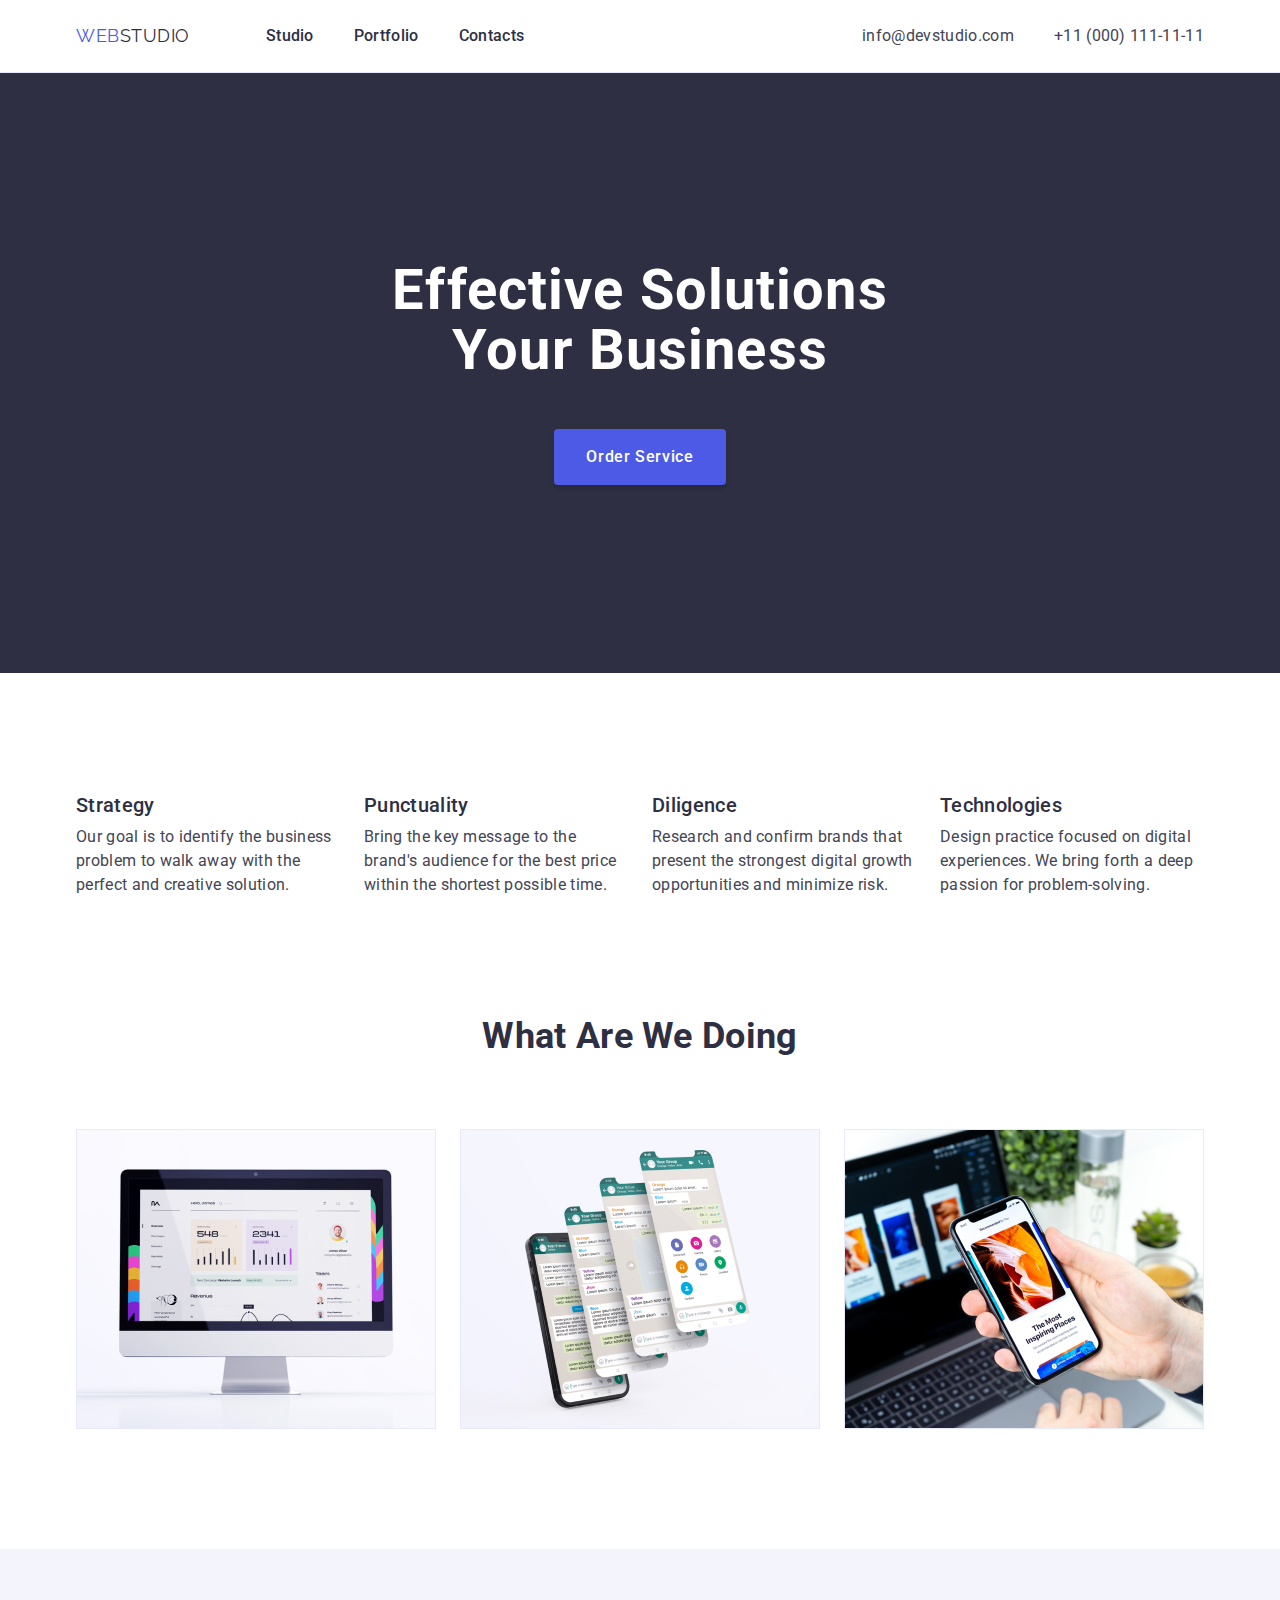
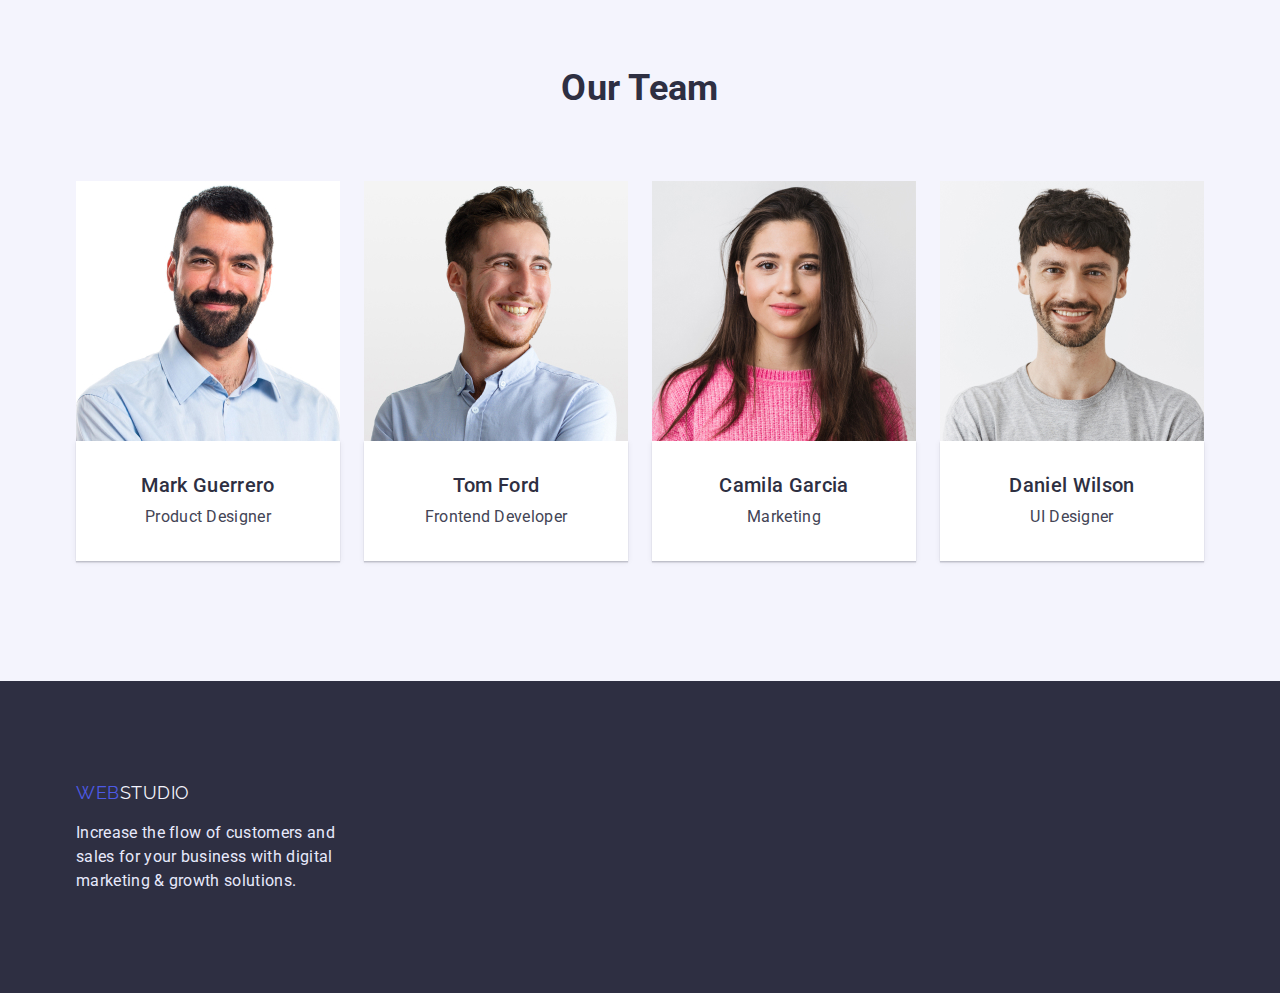
==== index.html @ 005cfe37 "Initial commit" ====
<!DOCTYPE html>
<html lang="en">
  <head>
    <meta charset="UTF-8" />
    <meta http-equiv="X-UA-Compatible" content="IE=edge" />
    <meta name="viewport" content="width=device-width, initial-scale=1.0" />
    <title>WebStudio</title>
    <link rel="preconnect" href="https://fonts.googleapis.com" />
    <link rel="preconnect" href="https://fonts.gstatic.com" crossorigin />
    <link
      href="https://fonts.googleapis.com/css2?family=Raleway:wght@700&family=Roboto:wght@400;500;700;900&display=swap"
      rel="stylesheet"
    />
    <link
      rel="stylesheet"
      href="https://cdnjs.cloudflare.com/ajax/libs/modern-normalize/1.1.0/modern-normalize.min.css"
    />
    <link rel="stylesheet" href="./css/styles.css" />
  </head>
  <body>
    <!-- header -->
    <header class="main-header">
      <nav class="container main-nav">
        <a class="logo link" href="./index.html"
          ><span class="logo-web">Web</span>Studio</a
        >
        <!-- navigation -->
        <ul class="nav">
          <li class="item">
            <a class="nav-studio link" href="./index.html">Studio</a>
          </li>
          <li class="item">
            <a class="link" href="./portfolio.html">Portfolio</a>
          </li>
          <li class="item">
            <a class="link" href="">Contacts</a>
          </li>
        </ul>
        <!-- contacts -->
        <ul class="auth-nav">
          <li class="item">
            <a class="link" href="mailto:">info@devstudio.com</a>
          </li>
          <li class="item">
            <a class="link" href="tel:">+11 (000) 111-11-11</a>
          </li>
        </ul>
      </nav>
    </header>
    <!-- main page -->
    <main>
      <!-- hero section -->
      <section class="hero hero-section">
        <div class="hero-cont container">
          <h1 class="hero-title">
            Effective Solutions <br />
            Your Business
          </h1>
          <button type="button" class="hero-btn">Order Service</button>
        </div>
      </section>
      <!-- Our advantages -->
      <section class="section advant-section">
        <h2 class="zero" hidden>Our advantages</h2>
        <div class="advant-cont cont">
          <ul class="container advant">
            <li class="item">
              <h3 class="advant-title">Strategy</h3>
              <p class="advant-descr">
                Our goal is to identify the business problem to walk away with
                the perfect and creative solution.
              </p>
            </li>
            <li class="item">
              <h3 class="advant-title">Punctuality</h3>
              <p class="advant-descr">
                Bring the key message to the brand's audience for the best price
                within the shortest possible time.
              </p>
            </li>
            <li class="item">
              <h3 class="advant-title">Diligence</h3>
              <p class="advant-descr">
                Research and confirm brands that present the strongest digital
                growth opportunities and minimize risk.
              </p>
            </li>
            <li class="item">
              <h3 class="advant-title">Technologies</h3>
              <p class="advant-descr">
                Design practice focused on digital experiences. We bring forth a
                deep passion for problem-solving.
              </p>
            </li>
          </ul>
        </div>
      </section>
      <!-- What are we doing -->
      <section class="section">
        <div class="about-cont container">
          <h2 class="about-title">What are we doing</h2>
          <ul class="about-img">
            <li class="item">
              <img src="./img/wedoing1.jpg" alt="Projects" width="360" />
            </li>
            <li class="item">
              <img src="./img/wedoing2.jpg" alt="Projects" width="360" />
            </li>
            <li class="item">
              <img src="./img/wedoing3.jpg" alt="Projects" width="360" />
            </li>
          </ul>
        </div>
      </section>
      <!-- Our team -->
      <section class="section team">
        <div class="team-cont container">
          <h2 class="team-title">Our Team</h2>
          <ul class="our-team">
            <li class="item">
              <img src="./img/photo-mark.jpg" alt="Photo Mark" width="264" />
              <div class="team-name-cont">
                <h3 class="team-name">Mark Guerrero</h3>
                <p class="team-position">Product Designer</p>
              </div>
            </li>
            <li class="item">
              <img src="./img/photo-tom.jpg" alt="Photo Tom" width="264" />
              <div class="team-name-cont">
                <h3 class="team-name">Tom Ford</h3>
                <p class="team-position">Frontend Developer</p>
              </div>
            </li>
            <li class="item">
              <img
                src="./img/photo-camila.jpg"
                alt=" Photo Camila"
                width="264"
              />
              <div class="team-name-cont">
                <h3 class="team-name">Camila Garcia</h3>
                <p class="team-position">Marketing</p>
              </div>
            </li>
            <li class="item">
              <img
                src="./img/photo-daniel.jpg"
                alt=" Photo Daniel"
                width="264"
              />
              <div class="team-name-cont">
                <h3 class="team-name">Daniel Wilson</h3>
                <p class="team-position">UI Designer</p>
              </div>
            </li>
          </ul>
        </div>
      </section>
    </main>
    <!-- footer -->
    <footer class="footer">
      <div class="container">
        <a class="footer-logo link" href="./index.html"
          ><span class="logo-web">Web</span>Studio</a
        >
        <p class="footer-descr">
          Increase the flow of customers and sales for your business with
          digital marketing & growth solutions.
        </p>
      </div>
    </footer>
  </body>
</html>
---- css/styles.css ----
/* calc((100% - кол-во маржинов в строке * значение маржина) / кол-во элементов в строке */

:root {
  --brand-color: #2e2f42;
  --text-color: #434455;
  --accent-text-color: #e7e9fc;
  --button-color: #f4f4fd;
  --primary-brand-color: #4d5ae5;
  --pressed-state: #404bbf;
  --white-color: #ffffff;
}

.link {
  text-decoration: none;
}
ul {
  padding: 0;
  margin: 0;

  list-style: none;
}

img {
  display: block;
  max-width: 100%;
}

/* body */
body {
  margin: 0;
  font-family: 'Roboto', sans-serif;
  color: var(--brand-color);
  letter-spacing: 0.02em;
  font-weight: 400;
  background-color: var(--white-color);
}

.container {
  margin-left: auto;
  margin-right: auto;
  width: 1158px;
  padding: 0 15px;
}

/* header */
/* main nav */
.main-header {
  border-bottom: 1px solid #E7E9FC;
}
.main-nav {
  display: flex;
  align-items: center;
  outline: #2e2f42;
}
/* logo */
.logo {
  font-family: 'Raleway';
  font-size: 18px;
  line-height: 1.33;
  text-transform: uppercase;
  letter-spacing: 0.03em;
  color: var(--brand-color);
}

.logo-web {
  font-family: 'Raleway';
  font-size: 18px;
  line-height: 1.33;
  text-transform: uppercase;
  letter-spacing: 0.03em;
  color: var(--primary-brand-color);
}

/* navigation */

.nav {
  display: flex;
  margin-left: 76px;
  margin-top: 0;
  margin-bottom: 0;
}

.nav .item + .item {
  margin-left: 40px;
}
.nav .link {
  display: block;
  padding: 24px 0;

  color: var(--brand-color);
  font-style: normal;
  font-weight: 500;
  line-height: 1.5;
}

/* nav hover */
.nav a:hover,
.nav a:focus,
.nav a:active {
  color: var(--pressed-state);
}

.nav-portfolio:visited,
.nav-studio:visited {
  color: var(--pressed-state);
}

/* contacts */
.auth-nav {
  display: flex;
  margin-left: auto;
}
.auth-nav .item + .item {
  margin-left: 40px;
}
.auth-nav a {
  line-height: 1.5;
  color: var(--text-color);
}

/* cont hover */
.auth-nav a:hover,
.auth-nav a:focus {
  color: var(--pressed-state);
}

.section {
  padding-bottom: 120px;
  padding-top: 120px;
}

/* main page index.html */
.hero-section {
  padding: 188px 0;
}
.hero {
  background-color: var(--brand-color);
}

.hero {
  text-align: center;
}

.hero-title {
  margin-top: 0;
  margin-bottom: 48px;

  color: var(--white-color);
  font-size: 56px;
  line-height: 1.07;
  letter-spacing: 0.02em;
}

.hero-btn {
  display: inline-block;
  padding: 16px 32px;

  box-shadow: 0px 4px 4px rgba(0, 0, 0, 0.15);
  border-radius: 4px;
  border: none;
  background-color: var(--primary-brand-color);
  cursor: pointer;
  color: var(--white-color);
  font-weight: 500;
  font-size: 16px;
  line-height: 1.5;
  letter-spacing: 0.04em;
}

.hero-btn:hover,
.hero-btn:focus {
  background-color: var(--pressed-state);
}

/* our advantages */

.advant-section {
  padding-bottom: 0;
}
.advant {
  display: flex;
}
.advant .item {
  width: 264px;
}

.advant .item + .item {
  margin-left: 24px;
}

.advant-title {
  margin: 0;
  margin-bottom: 8px;
  font-weight: 500;
  font-size: 20px;
  line-height: 1.2;
}

.advant-descr {
  margin: 0;
  line-height: 1.5;
  color: var(--text-color);
}

/* about us */
.about-title {
  margin: 0;
  margin-bottom: 72px;
  font-size: 36px;
  line-height: 1.11;
  text-align: center;
  text-transform: capitalize;
}

.about-img {
  display: flex;
}

.about-img .item {
  display: inline-block;
}

.about-img .item + .item {
  margin-left: 24px;
}

/* our team */
.team {
  background-color: var(--button-color);
}

.our-team {
  display: flex;
}

.our-team .item + .item {
  margin-left: 24px;
}

.team-name-cont {
  padding-top: 32px;
  padding-bottom: 32px;

  background-color: var(--white-color);
  box-shadow: 0px 1px 6px rgba(46, 47, 66, 0.08),
    0px 1px 1px rgba(46, 47, 66, 0.16), 0px 2px 1px rgba(46, 47, 66, 0.08);
}
.team-title {
  margin: 0;
  margin-bottom: 72px;

  font-size: 36px;
  line-height: 1.11;
  text-align: center;
}

.team-name {
  margin: 0;

  text-align: center;
  font-weight: 500;
  font-size: 20px;
  line-height: 1.2;
}

.team-position {
  margin: 0;
  margin-top: 8px;

  text-align: center;
  line-height: 1.5;
  color: var(--text-color);
}

/* portfolio.html */
/* filter btn nav */
.filter {
  display: flex;
  justify-content: center;
}

.filter .item + .item {
  margin-left: 24px;
}
.filter-btn {
  padding: 12px 24px;

  border: 1px solid #e7e9fc;
  border-radius: 4px;
  background-color: var(--button-color);
  cursor: pointer;
  color: var(--primary-brand-color);

  font-weight: 500;
  font-size: 16px;
  line-height: 1.5;
  letter-spacing: 0.04em;
}

.filter-btn:hover,
.filter-btn:focus {
  background-color: var(--pressed-state);
  color: var(--white-color);
}

/* our projects */
.section-proj {
  padding-top: 96px;
  padding-bottom: 120px;
}

.project {
  display: flex;
  flex-wrap: wrap;
  padding: 0;
  margin: 0;
  margin-left: -24px;
  margin-top: 24px;
}

.project > .item {
  flex-basis: calc(100% / 3 - 24px);
  margin-left: 24px;
  margin-top: 48px;
}

.project-cont {
  padding: 32px 0 32px 16px;
  border-bottom: 1px solid #e7e9fc;
  border-left: 1px solid #e7e9fc;
  border-right: 1px solid #e7e9fc;
}
.project-title {
  margin: 0;
  margin-bottom: 8px;
  font-weight: 500;
  font-size: 20px;
  line-height: 1.2;
}

.prooject-descr {
  margin: 0;
  color: var(--text-color);
  line-height: 1.5;
}
/* footer */
.footer {
  background-color: var(--brand-color);
  padding-top: 100px;
  padding-bottom: 100px;
}

.footer-logo {
  display: block;
  margin-bottom: 16px;
  font-family: 'Raleway';
  font-size: 18px;
  line-height: 1.17;
  letter-spacing: 0.03em;
  text-transform: uppercase;
  color: var(--button-color);
}


.footer-descr {
  display: block;
  margin: 0;
  padding: 0;
  width: 264px;
  line-height: 1.5;
  color: var(--accent-text-color);
}
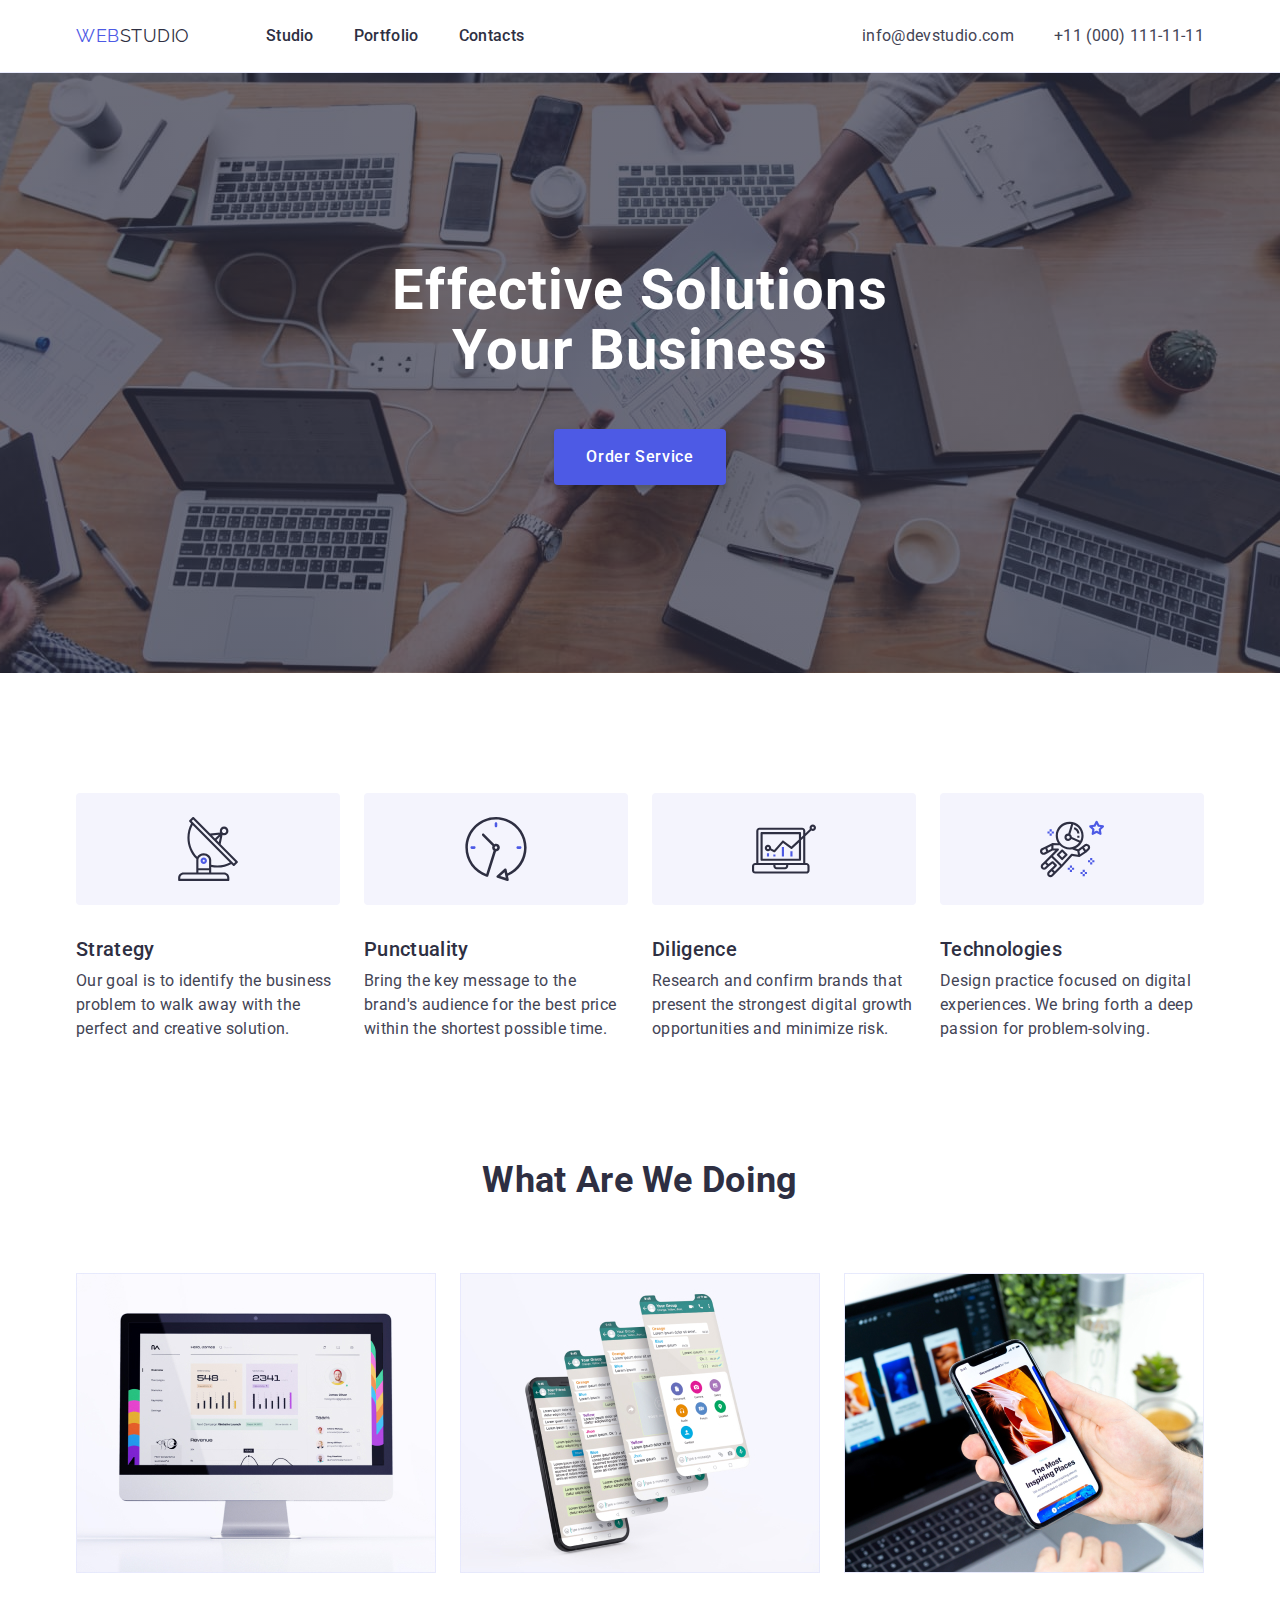
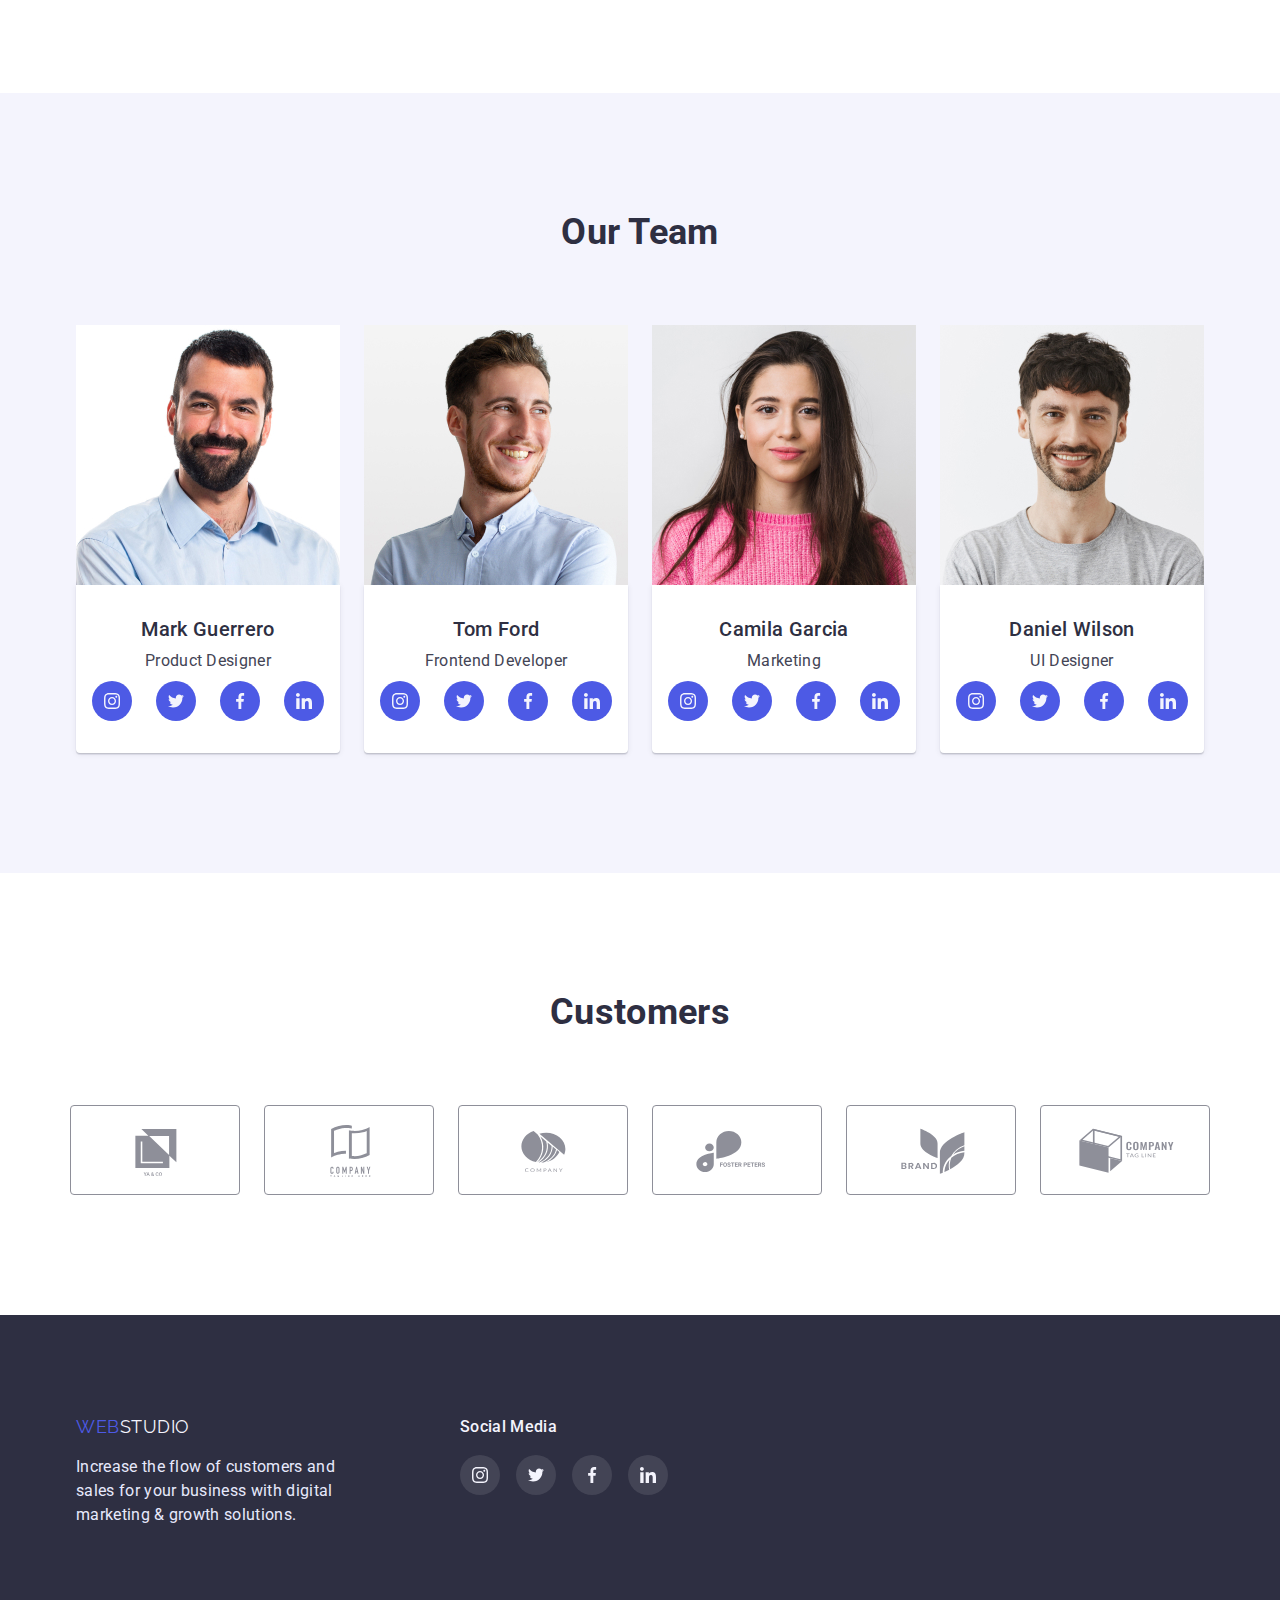
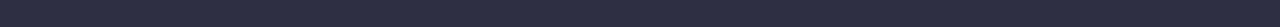
==== commit 34c72dd1: "update HW 04" ====
--- a/index.html
+++ b/index.html
@@ -65,6 +65,13 @@
         <div class="advant-cont cont">
           <ul class="container advant">
             <li class="item">
+              <div>
+                <button class="advant-icon-bg">
+                  <svg class="advant-icon" width="64" height="64">
+                    <use href="./img/symbol-defs.svg#antenna"></use>
+                  </svg>
+                </button>
+              </div>
               <h3 class="advant-title">Strategy</h3>
               <p class="advant-descr">
                 Our goal is to identify the business problem to walk away with
@@ -72,6 +79,12 @@
               </p>
             </li>
             <li class="item">
+              <div>
+                <button class="advant-icon-bg">
+                  <svg class="advant-icon" width="64" height="64">
+                    <use href="./img/symbol-defs.svg#clock"></use>
+                  </svg>
+                </button>
               <h3 class="advant-title">Punctuality</h3>
               <p class="advant-descr">
                 Bring the key message to the brand's audience for the best price
@@ -79,6 +92,12 @@
               </p>
             </li>
             <li class="item">
+              <div>
+                <button class="advant-icon-bg">
+                  <svg class="advant-icon" width="64" height="64">
+                    <use href="./img/symbol-defs.svg#diagram"></use>
+                  </svg>
+                </button>
               <h3 class="advant-title">Diligence</h3>
               <p class="advant-descr">
                 Research and confirm brands that present the strongest digital
@@ -86,6 +105,12 @@
               </p>
             </li>
             <li class="item">
+              <div>
+                <button class="advant-icon-bg">
+                  <svg class="advant-icon" width="64" height="64">
+                    <use href="./img/symbol-defs.svg#astronaut"></use>
+                  </svg>
+                </button>
               <h3 class="advant-title">Technologies</h3>
               <p class="advant-descr">
                 Design practice focused on digital experiences. We bring forth a
@@ -122,6 +147,44 @@
               <div class="team-name-cont">
                 <h3 class="team-name">Mark Guerrero</h3>
                 <p class="team-position">Product Designer</p>
+                <ul class="social-list list">
+                  <li class="social-item item">
+                    <a
+                      class="social-link link"
+                      href="https:/instagram.com"
+                      target="_blank"
+                      rel="noopener norefferer"
+                    >
+                      <svg width="16" height="16">
+                        <use href="./img/symbol-defs.svg#instagram"></use>
+                      </svg>
+                    </a>
+                  </li>
+                  <li class="social-item item">
+                    <a class="social-link link" href="https:/twitter.com" target="_blank"
+                      rel="noopener norefferer">
+                      <svg width="16" height="16">
+                        <use href="./img/symbol-defs.svg#twitter"></use>
+                      </svg>
+                    </a>
+                  </li>
+                  <li class="social-item item">
+                    <a class="social-link link" href="https:/facebook.com" target="_blank"
+                      rel="noopener norefferer">
+                      <svg width="16" height="16">
+                        <use href="./img/symbol-defs.svg#facebook"></use>
+                      </svg>
+                    </a>
+                  </li>
+                  <li class="social-item item">
+                    <a class="social-link link" href="https:/linkedin.com" target="_blank"
+                      rel="noopener norefferer">
+                      <svg width="16" height="16">
+                        <use href="./img/symbol-defs.svg#linkedin"></use>
+                      </svg>
+                    </a>
+                  </li>
+                </ul>
               </div>
             </li>
             <li class="item">
@@ -129,6 +192,40 @@
               <div class="team-name-cont">
                 <h3 class="team-name">Tom Ford</h3>
                 <p class="team-position">Frontend Developer</p>
+                <ul class="social-list list">
+                  <li class="social-item item">
+                    <a class="social-link link" href="https:/instagram.com" target="_blank"
+                      rel="noopener norefferer">
+                      <svg width="16" height="16">
+                        <use href="./img/symbol-defs.svg#instagram"></use>
+                      </svg>
+                    </a>
+                  </li>
+                  <li class="social-item item">
+                    <a class="social-link link" href="https:/twitter.com" target="_blank"
+                      rel="noopener norefferer">
+                      <svg width="16" height="16">
+                        <use href="./img/symbol-defs.svg#twitter"></use>
+                      </svg>
+                    </a>
+                  </li>
+                  <li class="social-item item">
+                    <a class="social-link link" href="https:/facebook.com" target="_blank"
+                      rel="noopener norefferer">
+                      <svg width="16" height="16">
+                        <use href="./img/symbol-defs.svg#facebook"></use>
+                      </svg>
+                    </a>
+                  </li>
+                  <li class="social-item item">
+                    <a class="social-link link" href="https:/linkedin.com" target="_blank"
+                      rel="noopener norefferer">
+                      <svg width="16" height="16">
+                        <use href="./img/symbol-defs.svg#linkedin"></use>
+                      </svg>
+                    </a>
+                  </li>
+                </ul>
               </div>
             </li>
             <li class="item">
@@ -140,6 +237,40 @@
               <div class="team-name-cont">
                 <h3 class="team-name">Camila Garcia</h3>
                 <p class="team-position">Marketing</p>
+                <ul class="social-list list">
+                  <li class="social-item item">
+                    <a class="social-link link" href="https:/instagram.com" target="_blank"
+                      rel="noopener norefferer">
+                      <svg width="16" height="16">
+                        <use href="./img/symbol-defs.svg#instagram"></use>
+                      </svg>
+                    </a>
+                  </li>
+                  <li class="social-item item">
+                    <a class="social-link link" href="https:/twitter.com" target="_blank"
+                      rel="noopener norefferer">
+                      <svg width="16" height="16">
+                        <use href="./img/symbol-defs.svg#twitter"></use>
+                      </svg>
+                    </a>
+                  </li>
+                  <li class="social-item item">
+                    <a class="social-link link" href="https:/facebook.com" target="_blank"
+                      rel="noopener norefferer">
+                      <svg width="16" height="16">
+                        <use href="./img/symbol-defs.svg#facebook"></use>
+                      </svg>
+                    </a>
+                  </li>
+                  <li class="social-item item">
+                    <a class="social-link link" href="https:/linkedin.com" target="_blank"
+                      rel="noopener norefferer">
+                      <svg width="16" height="16">
+                        <use href="./img/symbol-defs.svg#linkedin"></use>
+                      </svg>
+                    </a>
+                  </li>
+                </ul>
               </div>
             </li>
             <li class="item">
@@ -151,7 +282,90 @@
               <div class="team-name-cont">
                 <h3 class="team-name">Daniel Wilson</h3>
                 <p class="team-position">UI Designer</p>
+                <ul class="social-list list">
+                  <li class="social-item item">
+                    <a class="social-link link" href="https:/instagram.com" target="_blank"
+                      rel="noopener norefferer">
+                      <svg width="16" height="16">
+                        <use href="./img/symbol-defs.svg#instagram"></use>
+                      </svg>
+                    </a>
+                  </li>
+                  <li class="social-item item">
+                    <a class="social-link link" href="https:/twitter.com" target="_blank"
+                      rel="noopener norefferer">
+                      <svg width="16" height="16">
+                        <use href="./img/symbol-defs.svg#twitter"></use>
+                      </svg>
+                    </a>
+                  </li>
+                  <li class="social-item item">
+                    <a class="social-link link" href="https:/facebook.com" target="_blank"
+                      rel="noopener norefferer">
+                      <svg width="16" height="16">
+                        <use href="./img/symbol-defs.svg#facebook"></use>
+                      </svg>
+                    </a>
+                  </li>
+                  <li class="social-item item">
+                    <a class="social-link link" href="https:/linkedin.com" target="_blank"
+                      rel="noopener norefferer">
+                      <svg width="16" height="16">
+                        <use href="./img/symbol-defs.svg#linkedin"></use>
+                      </svg>
+                    </a>
+                  </li>
+                </ul>
               </div>
+            </li>
+          </ul>
+        </div>
+      </section>
+      <section class="section customers">
+        <div class="container">
+          <h2 class="customers-title">Customers</h2>
+          <ul class="customers-list">
+            <li class="customers-item item">
+              <a class="customers-link link" href="">
+                <svg class="link-icon" width="104" height="56">
+                  <use href="./img/symbol-defs.svg#logo-comp-1"></use>
+                </svg>
+              </a>
+            </li>
+            <li class="customers-item item">
+              <a class="customers-link link" href="">
+                <svg class="link-icon" width="104" height="56">
+                  <use href="./img/symbol-defs.svg#logo-comp-2"></use>
+                </svg>
+              </a>
+            </li>
+            <li class="customers-item item">
+              <a class="customers-link link" href="">
+                <svg class="link-icon" width="104" height="56">
+                  <use href="./img/symbol-defs.svg#logo-comp-3"></use>
+                </svg>
+              </a>
+            </li>
+            <li class="customers-item item">
+              <a class="customers-link link" href="">
+                <svg class="link-icon" width="104" height="56">
+                  <use href="./img/symbol-defs.svg#logo-comp-4"></use>
+                </svg>
+              </a>
+            </li>
+            <li class="customers-item item">
+              <a class="customers-link link" href="">
+                <svg class="link-icon" width="104" height="56">
+                  <use href="./img/symbol-defs.svg#logo-comp-5"></use>
+                </svg>
+              </a>
+            </li>
+            <li class="customers-item item">
+              <a class="customers-link link" href="">
+                <svg class="link-icon" width="104" height="56">
+                  <use href="./img/symbol-defs.svg#logo-comp-6"></use>
+                </svg>
+              </a>
             </li>
           </ul>
         </div>
@@ -159,14 +373,53 @@
     </main>
     <!-- footer -->
     <footer class="footer">
-      <div class="container">
-        <a class="footer-logo link" href="./index.html"
-          ><span class="logo-web">Web</span>Studio</a
-        >
-        <p class="footer-descr">
-          Increase the flow of customers and sales for your business with
-          digital marketing & growth solutions.
-        </p>
+      <div class="container flex-footer">
+        <div>
+          <a class="footer-logo link" href="./index.html"
+            ><span class="logo-web">Web</span>Studio</a
+          >
+          <p class="footer-descr">
+            Increase the flow of customers and sales for your business with
+            digital marketing & growth solutions.
+          </p>
+        </div>
+        <div class="social-media">
+          <p class="social-desrc">Social Media</p>
+          <ul class="social-list-footer list">
+            <li class="social-item item">
+              <a class="social-link-footer link" href="https:/instagram.com" target="_blank"
+              rel="noopener norefferer">
+                <svg width="16" height="16">
+                  <use href="./img/symbol-defs.svg#instagram"></use>
+                </svg>
+              </a>
+            </li>
+            <li class="social-item item">
+              <a class="social-link-footer link" href="https:/twitter.com" target="_blank"
+              rel="noopener norefferer">
+                <svg width="16" height="16">
+                  <use href="./img/symbol-defs.svg#twitter"></use>
+                </svg>
+              </a>
+            </li>
+            <li class="social-item item">
+              <a class="social-link-footer link" href="https:/facebook.com" target="_blank"
+              rel="noopener norefferer">
+                <svg width="16" height="16">
+                  <use href="./img/symbol-defs.svg#facebook"></use>
+                </svg>
+              </a>
+            </li>
+            <li class="social-item item">
+              <a class="social-link-footer link" href="https:/linkedin.com" target="_blank"
+              rel="noopener norefferer">
+                <svg width="16" height="16">
+                  <use href="./img/symbol-defs.svg#linkedin"></use>
+                </svg>
+              </a>
+            </li>
+          </ul>
+        </div>
       </div>
     </footer>
   </body>
--- a/css/styles.css
+++ b/css/styles.css
@@ -45,7 +45,7 @@
 /* header */
 /* main nav */
 .main-header {
-  border-bottom: 1px solid #E7E9FC;
+  border-bottom: 1px solid #e7e9fc;
 }
 .main-nav {
   display: flex;
@@ -130,11 +130,19 @@
 }
 
 /* main page index.html */
-.hero-section {
+
+.hero {
   padding: 188px 0;
-}
-.hero {
-  background-color: var(--brand-color);
+
+  background-image: linear-gradient(
+      to right,
+      rgba(46, 47, 66, 0.7),
+      rgba(46, 47, 66, 0.7)
+    ),
+    url(../img/bgr-hero.jpg);
+  background-size: cover;
+  background-repeat: no-repeat;
+  background-position: center;
 }
 
 .hero {
@@ -180,6 +188,22 @@
 .advant {
   display: flex;
 }
+
+.advant-icon-bg {
+  display: flex;
+  margin: auto;
+  margin-bottom: 32px;
+  background: var(--button-color);
+  width: 264px;
+  height: 112px;
+  border-radius: 4px;
+  border: none;
+}
+
+.advant-icon {
+  display: flex;
+  margin: auto;
+}
 .advant .item {
   width: 264px;
 }
@@ -244,6 +268,7 @@
   background-color: var(--white-color);
   box-shadow: 0px 1px 6px rgba(46, 47, 66, 0.08),
     0px 1px 1px rgba(46, 47, 66, 0.16), 0px 2px 1px rgba(46, 47, 66, 0.08);
+  border-radius: 0px 0px 4px 4px;
 }
 .team-title {
   margin: 0;
@@ -270,6 +295,62 @@
   text-align: center;
   line-height: 1.5;
   color: var(--text-color);
+}
+
+.social-list {
+  display: flex;
+  justify-content: center;
+  margin-top: 8px;
+}
+.social-link {
+  display: flex;
+  justify-content: center;
+  align-items: center;
+  height: 40px;
+  width: 40px;
+  border-radius: 50%;
+  background: var(--primary-brand-color);
+  fill: var(--button-color);
+}
+
+.social-link:hover,
+.social-link:focus {
+  background: var(--pressed-state);
+}
+
+/* Customers */
+.customers-title {
+  margin-bottom: 72px;
+  text-align: center;
+  margin-top: 0;
+  padding: 0;
+
+  font-weight: 700;
+  font-size: 36px;
+  line-height: 1.11;
+}
+
+.customers-list {
+  display: flex;
+  justify-content: center;
+}
+
+.customers-list .item + .item {
+  margin-left: 24px;
+}
+
+.customers-link {
+  display: flex;
+  fill: #8e8f99;
+  border: 1px solid #8e8f99;
+  border-radius: 4px;
+  padding: 16px 32px;
+}
+
+.customers-link:hover,
+.customers-link:focus {
+  fill: var(--pressed-state);
+  border: 1px solid var(--pressed-state);
 }
 
 /* portfolio.html */
@@ -301,6 +382,8 @@
 .filter-btn:focus {
   background-color: var(--pressed-state);
   color: var(--white-color);
+  box-shadow: 0px 3px 1px rgba(0, 0, 0, 0.1), 0px 2px 1px rgba(0, 0, 0, 0.08),
+    0px 2px 2px rgba(0, 0, 0, 0.12);
 }
 
 /* our projects */
@@ -329,6 +412,13 @@
   border-bottom: 1px solid #e7e9fc;
   border-left: 1px solid #e7e9fc;
   border-right: 1px solid #e7e9fc;
+  box-shadow: 0px 1px 6px rgba(46, 47, 66, 0.08);
+}
+
+.project-cont:hover {
+  border: 0.5px solid #f4f4fd;
+  box-shadow: 0px 1px 6px rgba(46, 47, 66, 0.08),
+    0px 1px 1px rgba(46, 47, 66, 0.16), 0px 2px 1px rgba(46, 47, 66, 0.08);
 }
 .project-title {
   margin: 0;
@@ -348,6 +438,10 @@
   background-color: var(--brand-color);
   padding-top: 100px;
   padding-bottom: 100px;
+}
+
+.flex-footer {
+  display: flex;
 }
 
 .footer-logo {
@@ -361,7 +455,6 @@
   color: var(--button-color);
 }
 
-
 .footer-descr {
   display: block;
   margin: 0;
@@ -370,3 +463,40 @@
   line-height: 1.5;
   color: var(--accent-text-color);
 }
+
+.social-media {
+  padding-left: 120px;
+}
+
+.social-desrc {
+  margin: 0;
+  color: var(--button-color);
+  font-weight: 500;
+  font-size: 16px;
+  line-height: 1.5;
+}
+
+.social-list-footer {
+  display: flex;
+  margin-top: 16px;
+}
+
+.social-list-footer > .item + .item {
+  margin-left: 16px;
+}
+
+.social-link-footer {
+  display: flex;
+  justify-content: center;
+  align-items: center;
+  height: 40px;
+  width: 40px;
+  border-radius: 50%;
+  background: rgba(255, 255, 255, 0.1);
+  fill: var(--button-color);
+}
+
+.social-link-footer:hover,
+.social-link-footer:focus {
+  background: #31d0aa;
+}
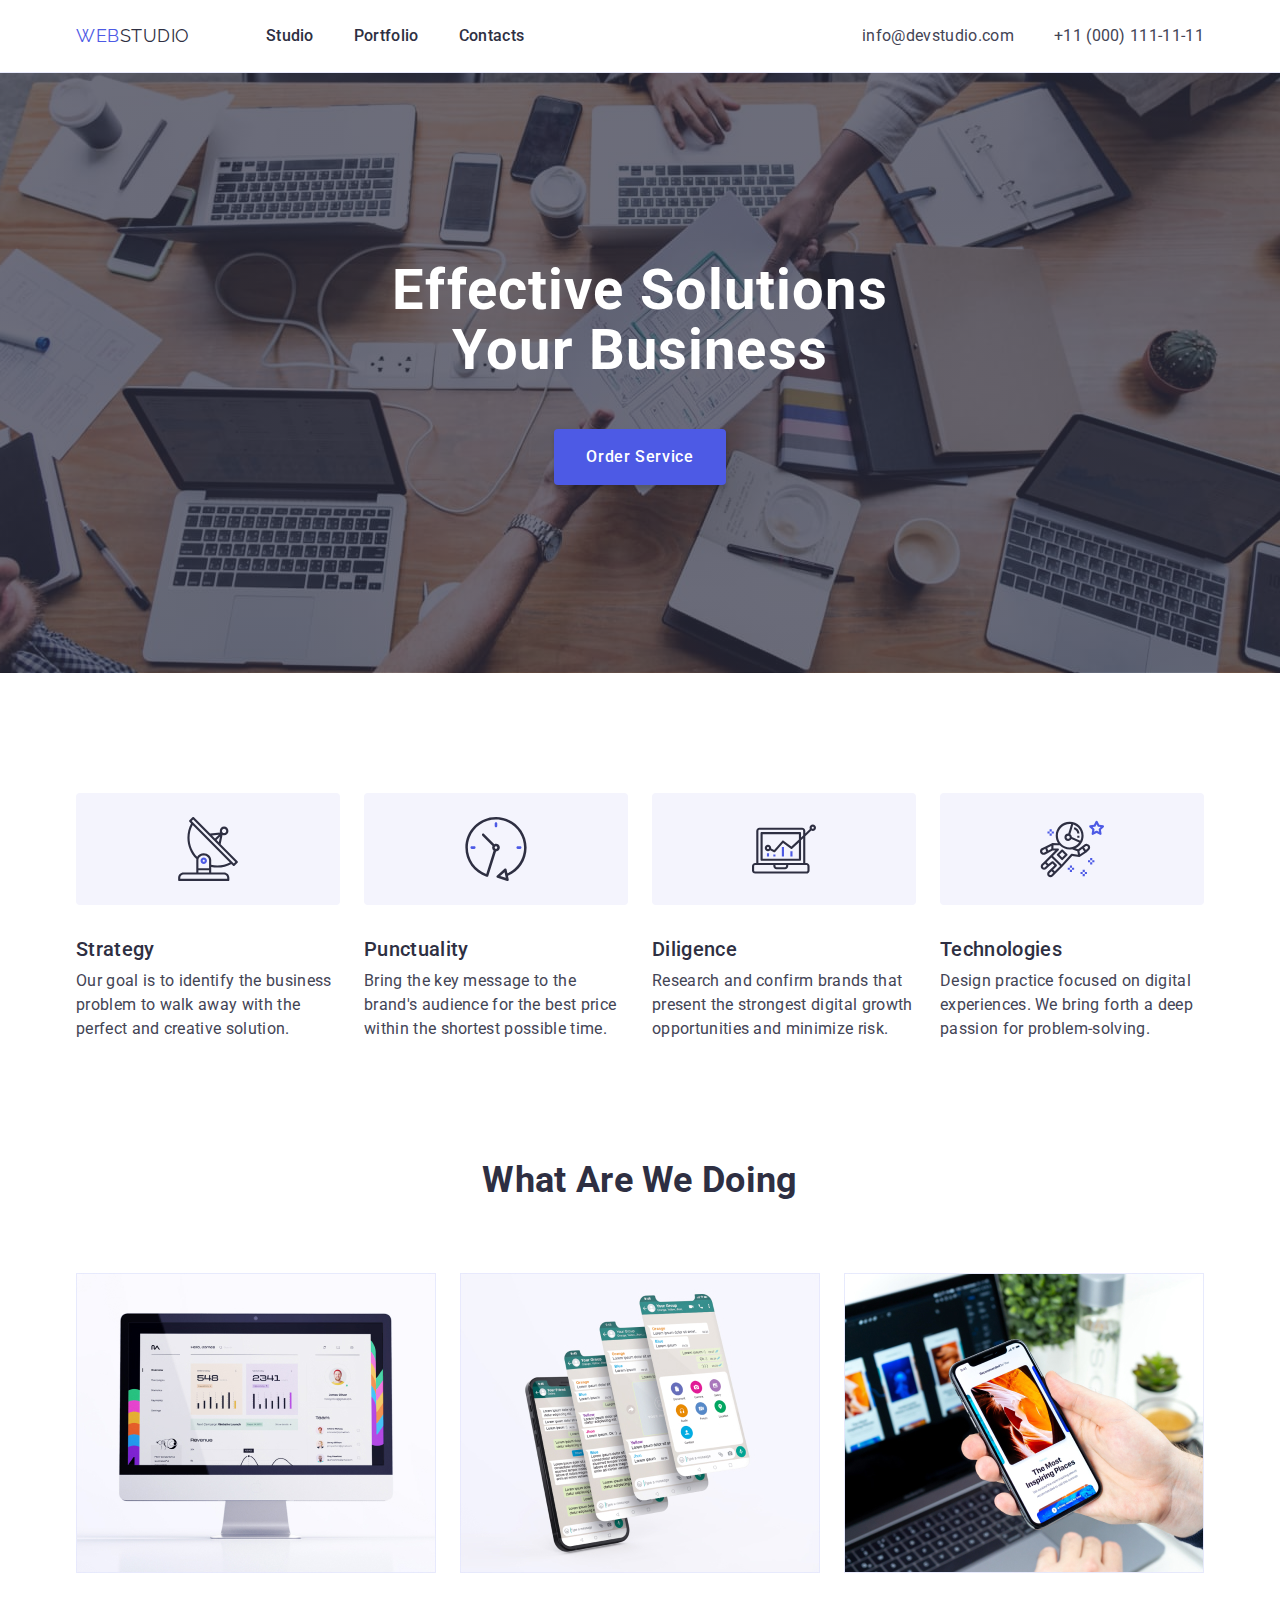
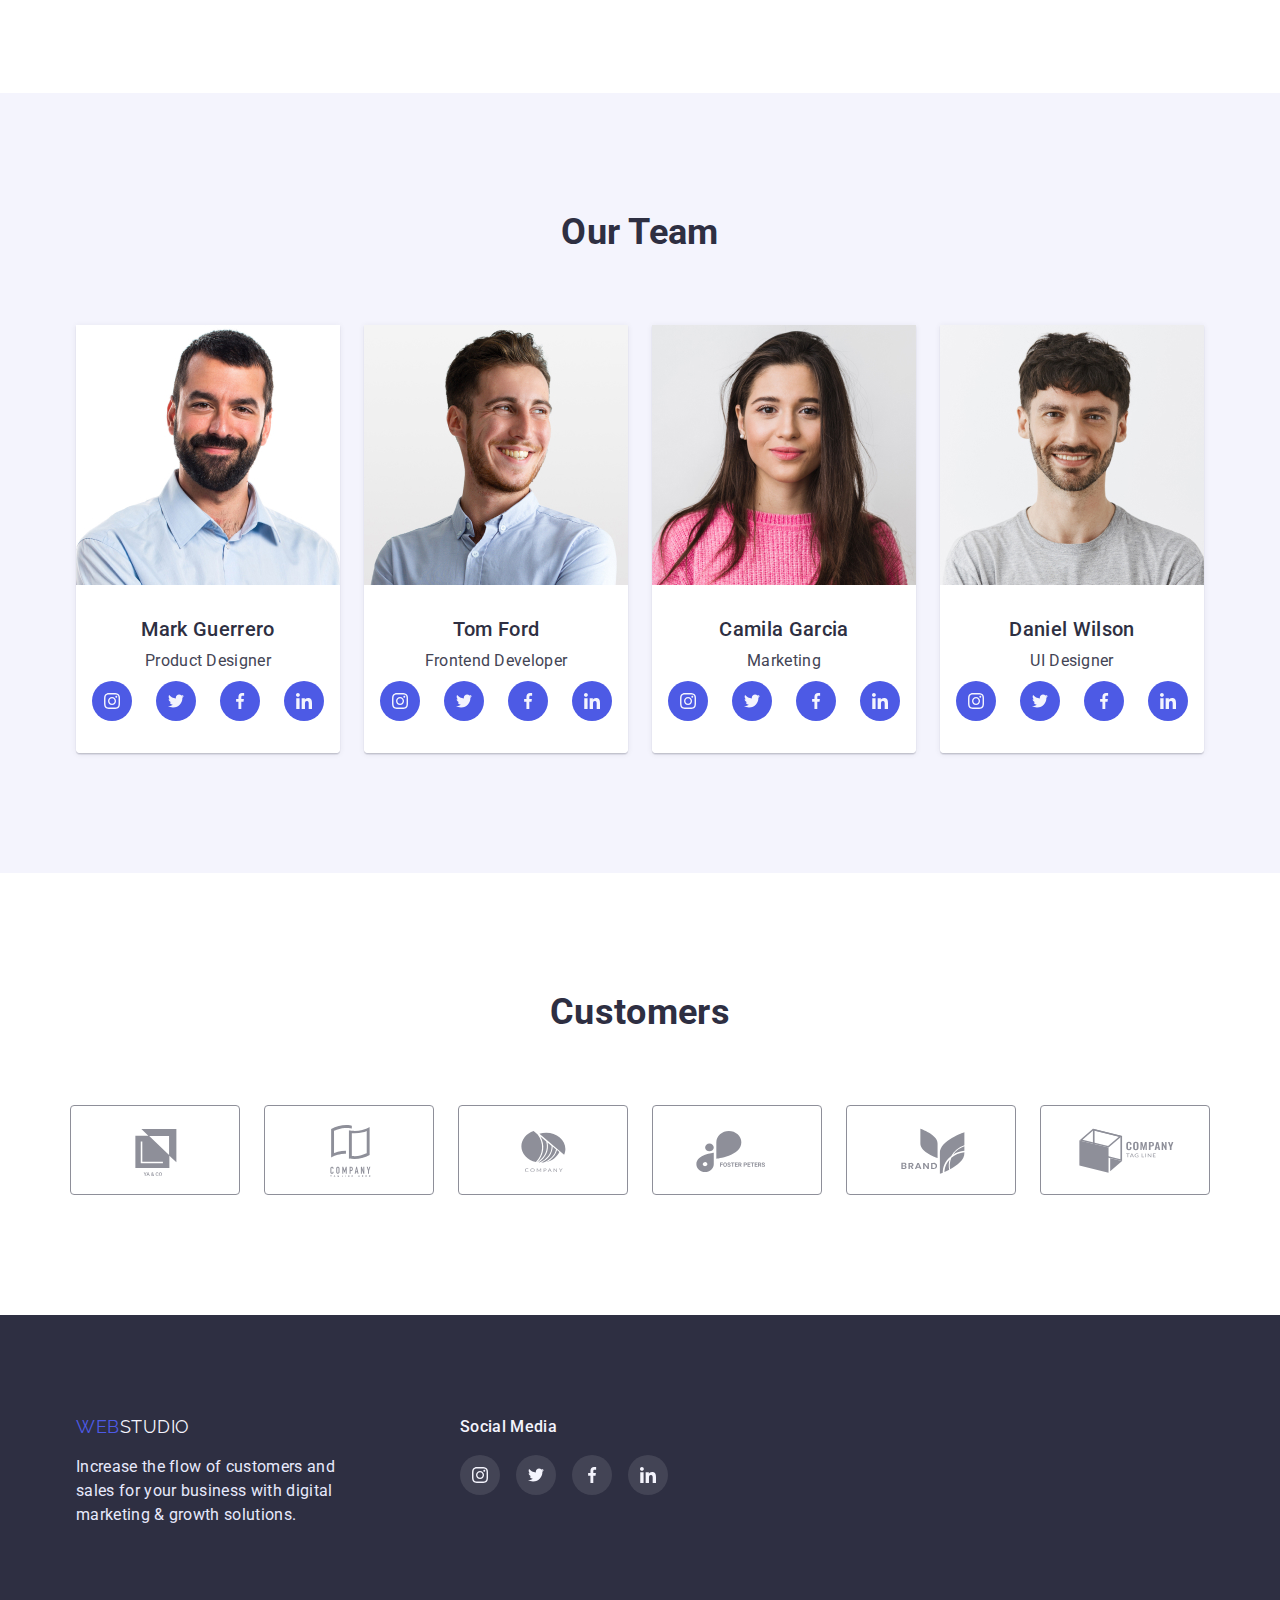
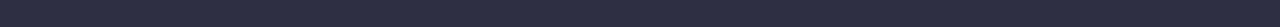
==== commit 6c5a6308: "update index.html" ====
--- a/index.html
+++ b/index.html
@@ -142,7 +142,7 @@
         <div class="team-cont container">
           <h2 class="team-title">Our Team</h2>
           <ul class="our-team">
-            <li class="item">
+            <li class="our-team-item item">
               <img src="./img/photo-mark.jpg" alt="Photo Mark" width="264" />
               <div class="team-name-cont">
                 <h3 class="team-name">Mark Guerrero</h3>
@@ -187,7 +187,7 @@
                 </ul>
               </div>
             </li>
-            <li class="item">
+            <li class="our-team-item item">
               <img src="./img/photo-tom.jpg" alt="Photo Tom" width="264" />
               <div class="team-name-cont">
                 <h3 class="team-name">Tom Ford</h3>
@@ -228,7 +228,7 @@
                 </ul>
               </div>
             </li>
-            <li class="item">
+            <li class="our-team-item item">
               <img
                 src="./img/photo-camila.jpg"
                 alt=" Photo Camila"
@@ -273,7 +273,7 @@
                 </ul>
               </div>
             </li>
-            <li class="item">
+            <li class="our-team-item item">
               <img
                 src="./img/photo-daniel.jpg"
                 alt=" Photo Daniel"
--- a/css/styles.css
+++ b/css/styles.css
@@ -261,13 +261,17 @@
   margin-left: 24px;
 }
 
+.our-team-item {
+  box-shadow: 0px 1px 6px rgba(46, 47, 66, 0.08),
+  0px 1px 1px rgba(46, 47, 66, 0.16), 0px 2px 1px rgba(46, 47, 66, 0.08);
+  border-radius: 0px 0px 4px 4px;
+}
+
 .team-name-cont {
   padding-top: 32px;
   padding-bottom: 32px;
 
   background-color: var(--white-color);
-  box-shadow: 0px 1px 6px rgba(46, 47, 66, 0.08),
-    0px 1px 1px rgba(46, 47, 66, 0.16), 0px 2px 1px rgba(46, 47, 66, 0.08);
   border-radius: 0px 0px 4px 4px;
 }
 .team-title {
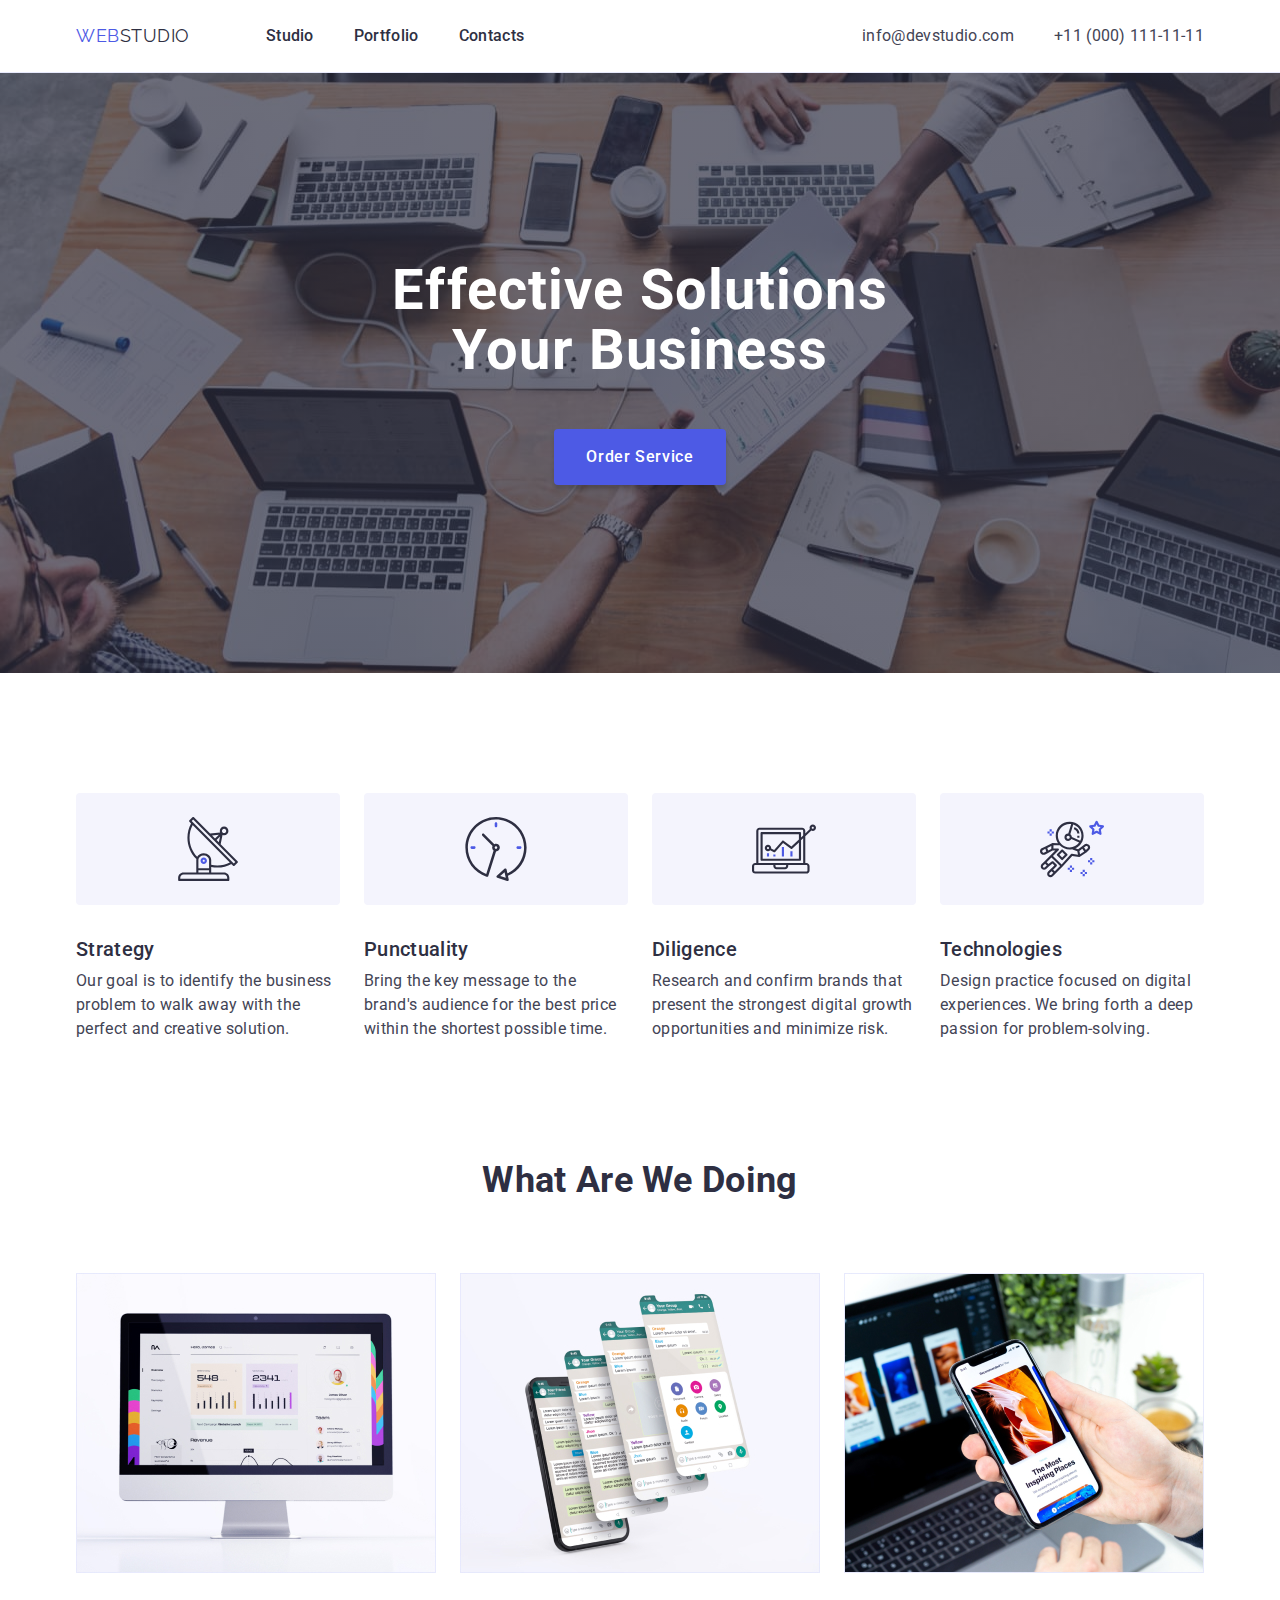
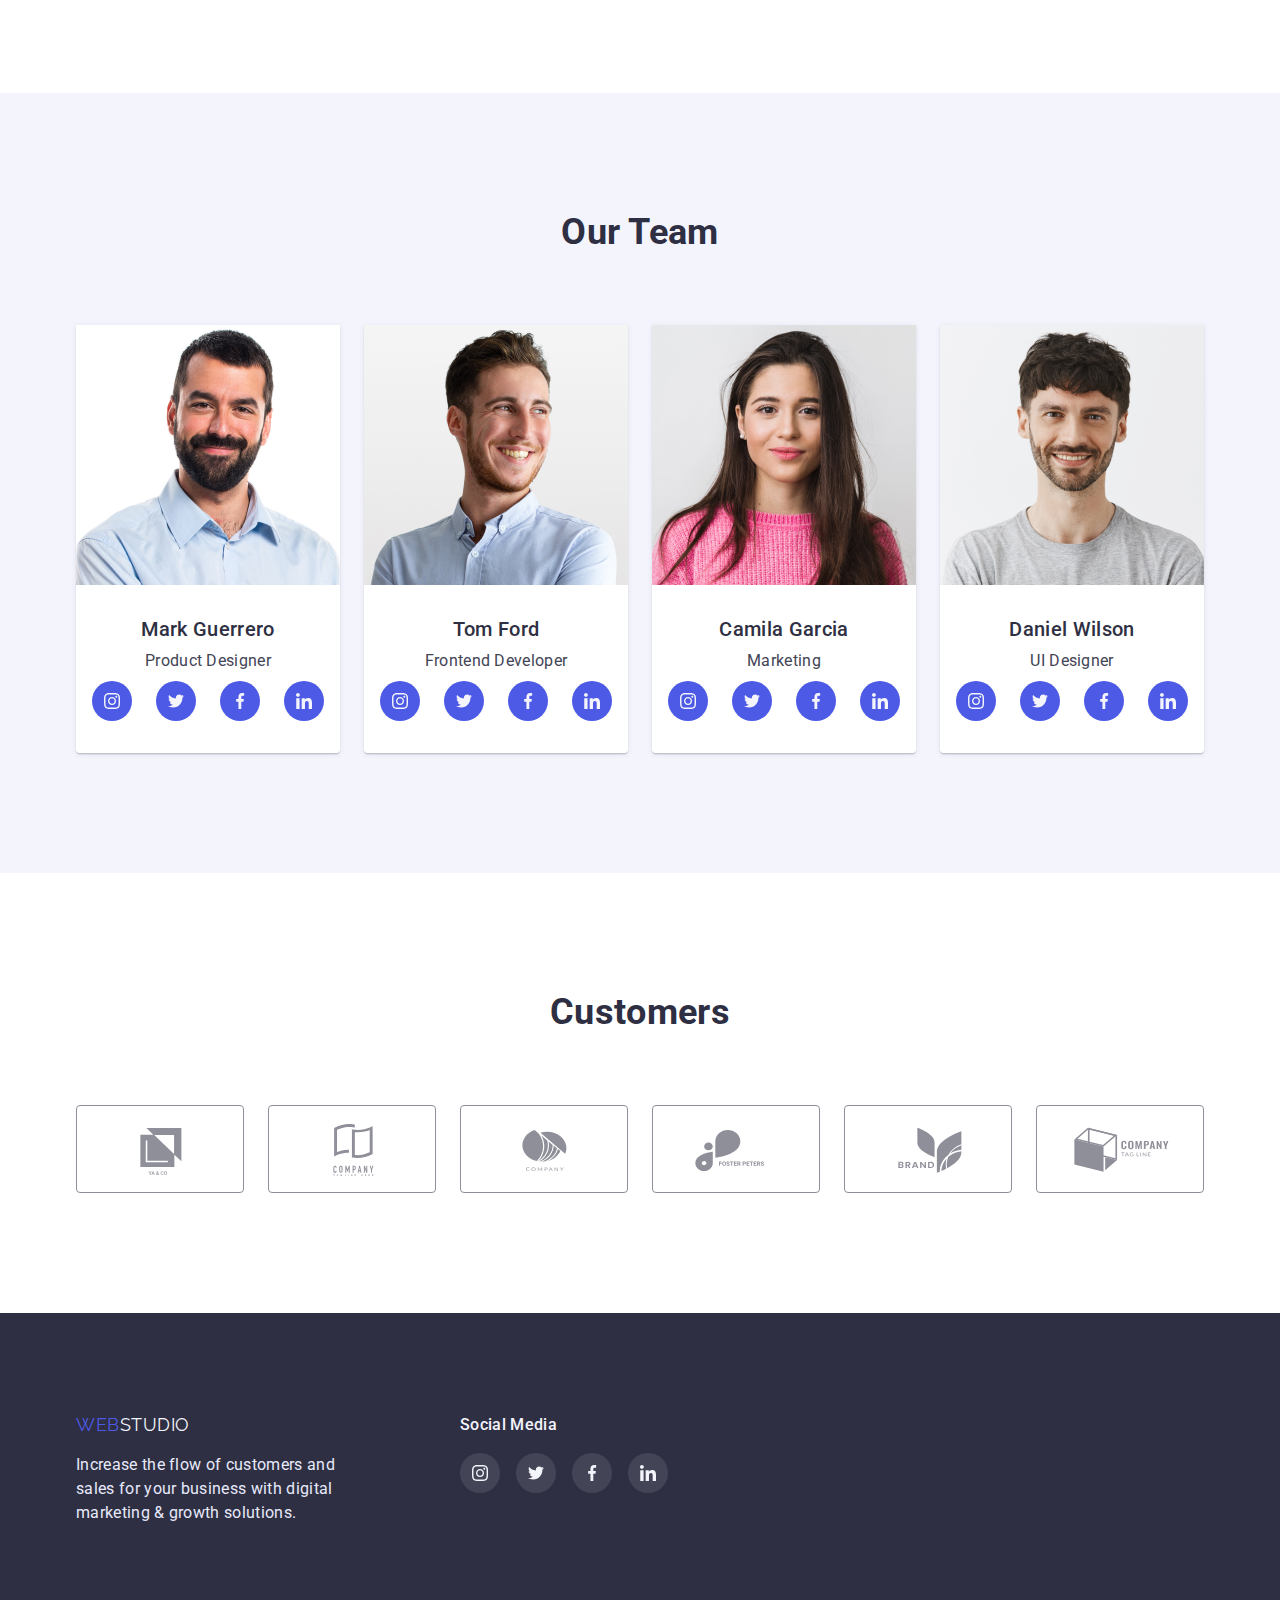
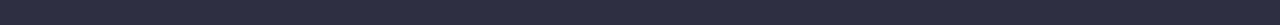
==== commit ebdc8ec4: "update HW 04" ====
--- a/index.html
+++ b/index.html
@@ -65,12 +65,10 @@
         <div class="advant-cont cont">
           <ul class="container advant">
             <li class="item">
-              <div>
-                <button class="advant-icon-bg">
+              <div class="advant-icon-bg">
                   <svg class="advant-icon" width="64" height="64">
                     <use href="./img/symbol-defs.svg#antenna"></use>
                   </svg>
-                </button>
               </div>
               <h3 class="advant-title">Strategy</h3>
               <p class="advant-descr">
@@ -79,12 +77,11 @@
               </p>
             </li>
             <li class="item">
-              <div>
-                <button class="advant-icon-bg">
+              <div class="advant-icon-bg">
                   <svg class="advant-icon" width="64" height="64">
                     <use href="./img/symbol-defs.svg#clock"></use>
                   </svg>
-                </button>
+              </div>
               <h3 class="advant-title">Punctuality</h3>
               <p class="advant-descr">
                 Bring the key message to the brand's audience for the best price
@@ -92,12 +89,11 @@
               </p>
             </li>
             <li class="item">
-              <div>
-                <button class="advant-icon-bg">
+              <div class="advant-icon-bg">
                   <svg class="advant-icon" width="64" height="64">
                     <use href="./img/symbol-defs.svg#diagram"></use>
                   </svg>
-                </button>
+              </div>
               <h3 class="advant-title">Diligence</h3>
               <p class="advant-descr">
                 Research and confirm brands that present the strongest digital
@@ -105,12 +101,11 @@
               </p>
             </li>
             <li class="item">
-              <div>
-                <button class="advant-icon-bg">
+              <div class="advant-icon-bg">
                   <svg class="advant-icon" width="64" height="64">
                     <use href="./img/symbol-defs.svg#astronaut"></use>
                   </svg>
-                </button>
+                </div>
               <h3 class="advant-title">Technologies</h3>
               <p class="advant-descr">
                 Design practice focused on digital experiences. We bring forth a
--- a/css/styles.css
+++ b/css/styles.css
@@ -133,16 +133,16 @@
 
 .hero {
   padding: 188px 0;
-
+  margin: 0 auto;
+
+  max-width: 1440px;
   background-image: linear-gradient(
       to right,
       rgba(46, 47, 66, 0.7),
       rgba(46, 47, 66, 0.7)
     ),
     url(../img/bgr-hero.jpg);
-  background-size: cover;
-  background-repeat: no-repeat;
-  background-position: center;
+  
 }
 
 .hero {
@@ -191,19 +191,15 @@
 
 .advant-icon-bg {
   display: flex;
-  margin: auto;
+  justify-content: center;
+  align-items: center;
   margin-bottom: 32px;
   background: var(--button-color);
   width: 264px;
   height: 112px;
   border-radius: 4px;
-  border: none;
-}
-
-.advant-icon {
-  display: flex;
-  margin: auto;
-}
+}
+
 .advant .item {
   width: 264px;
 }
@@ -343,17 +339,29 @@
   margin-left: 24px;
 }
 
-.customers-link {
-  display: flex;
-  fill: #8e8f99;
+.customers-item {
+  width: 168px;
+  height: 88px;
   border: 1px solid #8e8f99;
   border-radius: 4px;
-  padding: 16px 32px;
+}
+
+.customers-link {
+  display: flex;
+  justify-content: center;
+  align-items: center;
+  width: 100%;
+  height: 100%;
+  fill: #8e8f99;
 }
 
 .customers-link:hover,
 .customers-link:focus {
   fill: var(--pressed-state);
+}
+
+.customers-item:hover,
+.customers-item:focus {
   border: 1px solid var(--pressed-state);
 }
 
@@ -419,8 +427,12 @@
   box-shadow: 0px 1px 6px rgba(46, 47, 66, 0.08);
 }
 
-.project-cont:hover {
-  border: 0.5px solid #f4f4fd;
+.proj-link {
+  display: block;
+}
+
+.proj-link:hover,
+.proj-link:focus {
   box-shadow: 0px 1px 6px rgba(46, 47, 66, 0.08),
     0px 1px 1px rgba(46, 47, 66, 0.16), 0px 2px 1px rgba(46, 47, 66, 0.08);
 }
@@ -430,6 +442,7 @@
   font-weight: 500;
   font-size: 20px;
   line-height: 1.2;
+  color: var(--brand-color);
 }
 
 .prooject-descr {
@@ -469,7 +482,7 @@
 }
 
 .social-media {
-  padding-left: 120px;
+  margin-left: 120px;
 }
 
 .social-desrc {
